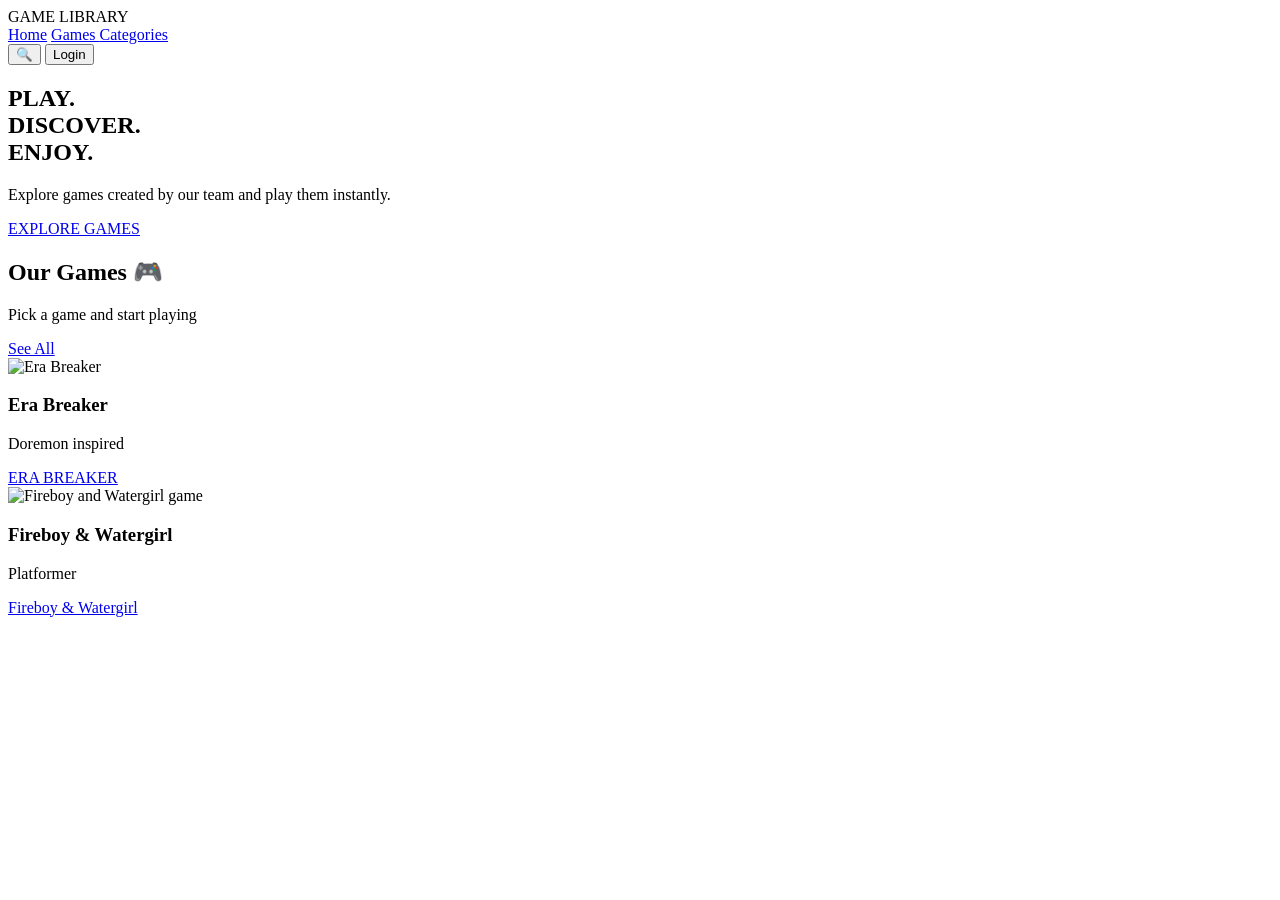
==== index.html @ cd4ac3ba "made basic html layout of the library" ====
<!DOCTYPE html>
<html lang="en">
    <head>
        <title>GAME LIBRARY</title>
        <meta charset="utf-8">
         <meta name="viewport" content="width=device-width, initial-scale=1.0">
        <link rel="stylesheet" href="style.css">
    </head>
    <body>
       <!--navigation bar--> 
       <header class="navbar">
        <div class="logo">
            GAME LIBRARY
        </div>
        <nav> 
            <a href="#home">Home</a>

            <a href="#games">
                Games
            </a>
            <a href="categories">
                Categories
            </a>
        </nav>
        <div class="nav-right">
            <button class="search-button">
                🔍
            </button>
            <button class="login-button">
                Login
            </button>
        </div>

       </header>

       <!--main content-->
       <main>
         <!--hero section-->
         <section class="hero" id="home">
            <div class="hero-text">
                <h1>
                    PLAY.
                    <br>
                    DISCOVER.
                    <br>
                    ENJOY.
                </h1>
                <P>
                    Explore games created by our team and play them instantly.
                </P>
                <a href="#games" class="hero-button">
                    EXPLORE GAMES
                </a>

            </div>
         </section>

         <!--game library-->
         <section class="games-section" id="games">
            <div class="section-heading">
                <div>
                    <h2>
                        Our Games 🎮
                    </h2>
                    <p>
                        Pick a game and start playing
                    </p>
                </div>
                <a href="#">
                    See All
                </a>
            </div>

            <!--game icons-->
            <div class="game-grid">
                <!--era breaker-->
                <article class="game-card">
                    <div class="game-image">
                        <img 
                        src=".png"
                        alt="Era Breaker">
                    </div>

                    <div class="game-info">
                        <h3> Era Breaker </h3>
                        <p>
                    Doremon inspired 
                        </p>
                        <a href="https://rameesha-maker.github.io/ERA-BREAKER/" 
                        target="_blank"  
                        class="play-button"
                        >
                         ERA BREAKER
                        </a>

                    </div>

                </article>

                 <!-- FIREBOY AND WATERGIRL-->
                   <article class="game-card"> 
                    <div class="game-image"> 
                        <img src="images/fireboy-watergirl.png" alt="Fireboy and Watergirl game" > 
                    </div> 
                    <div class="game-info"> 
                        <h3> Fireboy & Watergirl</h3>
                         <p> Platformer
                             </p>
                              <a href="https://daniyathecoder.github.io/fireboy-and-watergirl/" 
                              target="_blank"
                               class="play-button">
Fireboy & Watergirl
                              </a>
                             </a>
            </div>
         </section>
       </main>
<script src="script.js"></script>
    </body>
</html>
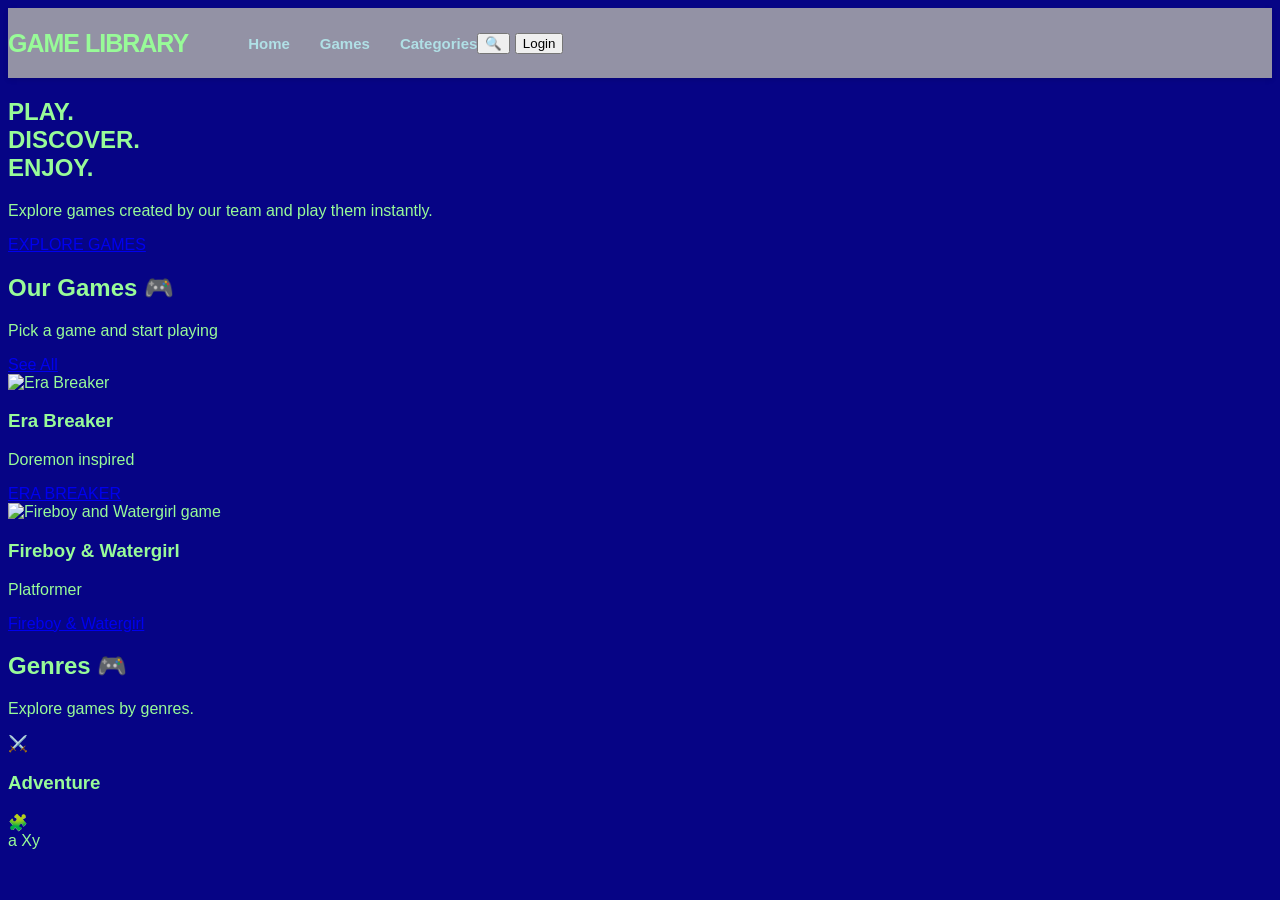
==== commit 668aaf79: "added genre based sections and started styling with css" ====
--- a/index.html
+++ b/index.html
@@ -111,9 +111,46 @@
                                class="play-button">
 Fireboy & Watergirl
                               </a>
-                             </a>
+
+                            
+            </div>
+                   </article>
             </div>
          </section>
+
+         <!--categories-->
+        <section class="categories-section" id="categories">
+            <div class="section-heading">
+                <div>
+                    <h2>
+                        Genres 🎮
+                    </h2>
+                    <p>
+                        Explore games by genres.
+                    </p>
+                </div>
+            </div>
+
+            <div class="categories">
+                <div class="category-card">
+                    <span> 
+                       ⚔️   
+                    </span>
+                    <h3> 
+                        Adventure
+                    </h3>
+                </div>
+                <div class="category-card">
+                    <span>
+                        🧩
+                    </span>
+            </div>
+             a Xy
+                
+                </article>
+
+            </div>
+
        </main>
 <script src="script.js"></script>
     </body>
--- a/style.css
+++ b/style.css
@@ -0,0 +1,50 @@
+sorry forgot .logo {
+    margin: 0;
+    padding: 0;
+    box-sizing: border-box;
+}
+html {
+    scroll-behavior: smooth;
+
+}
+body {
+    font-family:Arial, Helvetica, sans-serif;
+    background-color: #060485;
+    color:palegreen; 
+}
+.navbar {
+    height: 70px;
+    background-color:#9392a5;
+    display: flex;
+    align-items: center;            
+    padding: 0p   , 50 px;
+position: sticky;
+top:0;
+z-index: 1000;
+box-shadow: 0 2px 5px rgba(0, 0, 0, 0.1);
+}               
+/*logo*/  
+.logo {
+    font-size: 25px;
+    font-weight: 800;
+    letter-spacing: -1px;
+    margin-right: 60px;
+}                      
+
+/*nav links*/
+nav {
+    display : flex;
+    gap: 30px;
+}
+nav a { text-decoration: none;
+    color:blanchedalmond;
+font-size: 15px;
+font-weight: 600;
+transition: 0.2s;
+}
+nav a {
+    color: powderblue;
+}
+
+
+
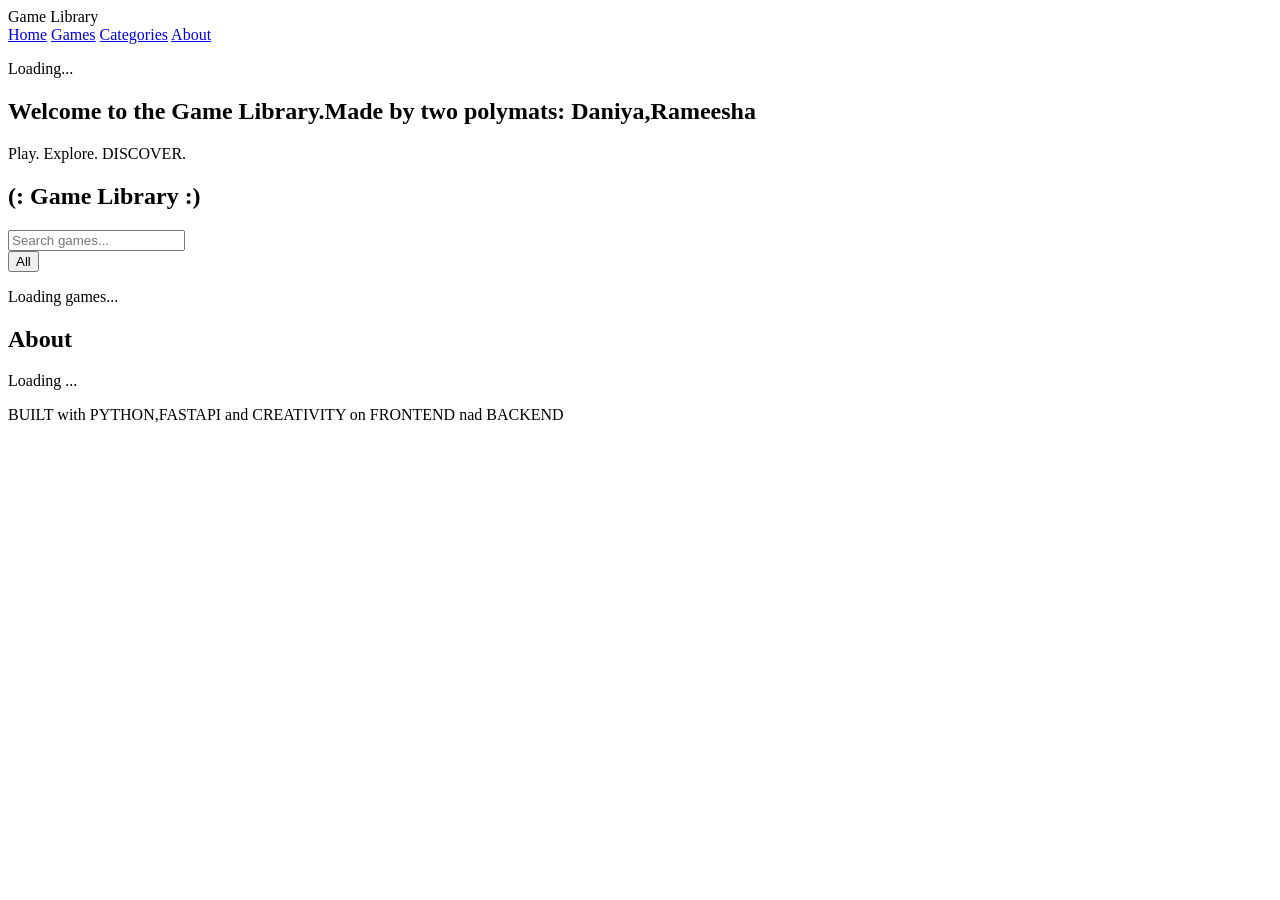
==== commit 1822b085: "beautifying the interface" ====
--- a/index.html
+++ b/index.html
@@ -1,157 +1,92 @@
-<!DOCTYPE html>
-<html lang="en">
-    <head>
-        <title>GAME LIBRARY</title>
-        <meta charset="utf-8">
-         <meta name="viewport" content="width=device-width, initial-scale=1.0">
-        <link rel="stylesheet" href="style.css">
-    </head>
-    <body>
-       <!--navigation bar--> 
-       <header class="navbar">
-        <div class="logo">
-            GAME LIBRARY
-        </div>
-        <nav> 
-            <a href="#home">Home</a>
-
-            <a href="#games">
-                Games
-            </a>
-            <a href="categories">
-                Categories
-            </a>
-        </nav>
-        <div class="nav-right">
-            <button class="search-button">
-                🔍
-            </button>
-            <button class="login-button">
-                Login
-            </button>
-        </div>
-
-       </header>
-
-       <!--main content-->
-       <main>
-         <!--hero section-->
-         <section class="hero" id="home">
-            <div class="hero-text">
-                <h1>
-                    PLAY.
-                    <br>
-                    DISCOVER.
-                    <br>
-                    ENJOY.
-                </h1>
-                <P>
-                    Explore games created by our team and play them instantly.
-                </P>
-                <a href="#games" class="hero-button">
-                    EXPLORE GAMES
-                </a>
-
-            </div>
-         </section>
-
-         <!--game library-->
-         <section class="games-section" id="games">
-            <div class="section-heading">
-                <div>
-                    <h2>
-                        Our Games 🎮
-                    </h2>
-                    <p>
-                        Pick a game and start playing
-                    </p>
-                </div>
-                <a href="#">
-                    See All
-                </a>
-            </div>
-
-            <!--game icons-->
-            <div class="game-grid">
-                <!--era breaker-->
-                <article class="game-card">
-                    <div class="game-image">
-                        <img 
-                        src=".png"
-                        alt="Era Breaker">
-                    </div>
-
-                    <div class="game-info">
-                        <h3> Era Breaker </h3>
-                        <p>
-                    Doremon inspired 
-                        </p>
-                        <a href="https://rameesha-maker.github.io/ERA-BREAKER/" 
-                        target="_blank"  
-                        class="play-button"
-                        >
-                         ERA BREAKER
-                        </a>
-
-                    </div>
-
-                </article>
-
-                 <!-- FIREBOY AND WATERGIRL-->
-                   <article class="game-card"> 
-                    <div class="game-image"> 
-                        <img src="images/fireboy-watergirl.png" alt="Fireboy and Watergirl game" > 
-                    </div> 
-                    <div class="game-info"> 
-                        <h3> Fireboy & Watergirl</h3>
-                         <p> Platformer
-                             </p>
-                              <a href="https://daniyathecoder.github.io/fireboy-and-watergirl/" 
-                              target="_blank"
-                               class="play-button">
-Fireboy & Watergirl
-                              </a>
-
-                            
-            </div>
-                   </article>
-            </div>
-         </section>
-
-         <!--categories-->
-        <section class="categories-section" id="categories">
-            <div class="section-heading">
-                <div>
-                    <h2>
-                        Genres 🎮
-                    </h2>
-                    <p>
-                        Explore games by genres.
-                    </p>
-                </div>
-            </div>
-
-            <div class="categories">
-                <div class="category-card">
-                    <span> 
-                       ⚔️   
-                    </span>
-                    <h3> 
-                        Adventure
-                    </h3>
-                </div>
-                <div class="category-card">
-                    <span>
-                        🧩
-                    </span>
-            </div>
-             a Xy
-                
-                </article>
-
-            </div>
-
-       </main>
-<script src="script.js"></script>
-    </body>
+<!DOCTYPE html>
+<html lang=" en">
+<head>
+    <meta charset="UTF-8">
+    <meta 
+       name="viewport"
+       content = "width=device-width,initial-scale = 1.0">
+    <title>Game Library</title>
+    <link
+       rel="stylesheet"
+       href="/assets/style.css">
+        
+</head>
+
+<body>
+    <header class="navbar">
+        <div class=""logo">
+           Game Library
+        </div>
+        <nav>
+            <a href="/">Home</a>
+            <a href="#games">Games</a>
+            <a href = "#categories">Categories</a>
+            <a href = "#about">About</a>
+        </nav>
+    </header>
+
+    <section class="hero">
+        <div class="hero-content">
+            <p id="announcement">
+               Loading...
+            </p>
+            <h1 id="hero-title">
+               Welcome to the Game Library.Made by two polymats: Daniya,Rameesha
+            </h1>
+            <p id="hero-subtitle">
+                Play. Explore. DISCOVER.
+            </p>
+            <a 
+               href="#games"
+               class="primary-button">
+            </a>
+        </div>
+    </section>
+
+    <section class="library" id = "games">
+       <div class="section-heading">
+          <h2> (: Game Library :)
+
+          </h2>
+          <input
+             id="search"
+             type="text"
+             placeholder="Search games...">
+    
+      </div>  
+      <div
+         class="categories"
+         id="categories">
+         <button
+            onclick="loadGames()">
+            All
+        </button>
+        
+        </div>
+    <div 
+       id="game-grid"
+       class="game-grid"
+       >
+       <p>Loading games...</p>
+    </div>
+    </section>
+
+    <section
+       id="about"
+       class="about">
+       <h2>About</h2>
+       <p id=""about-text">
+          Loading ...
+        </p>
+    
+    </section>
+
+    <footer>
+        <p>
+            BUILT with PYTHON,FASTAPI and CREATIVITY on FRONTEND nad BACKEND
+        
+        </p>
+    </footer>
+    <script src="/assets/main.js"></script>
+</body>
 </html>
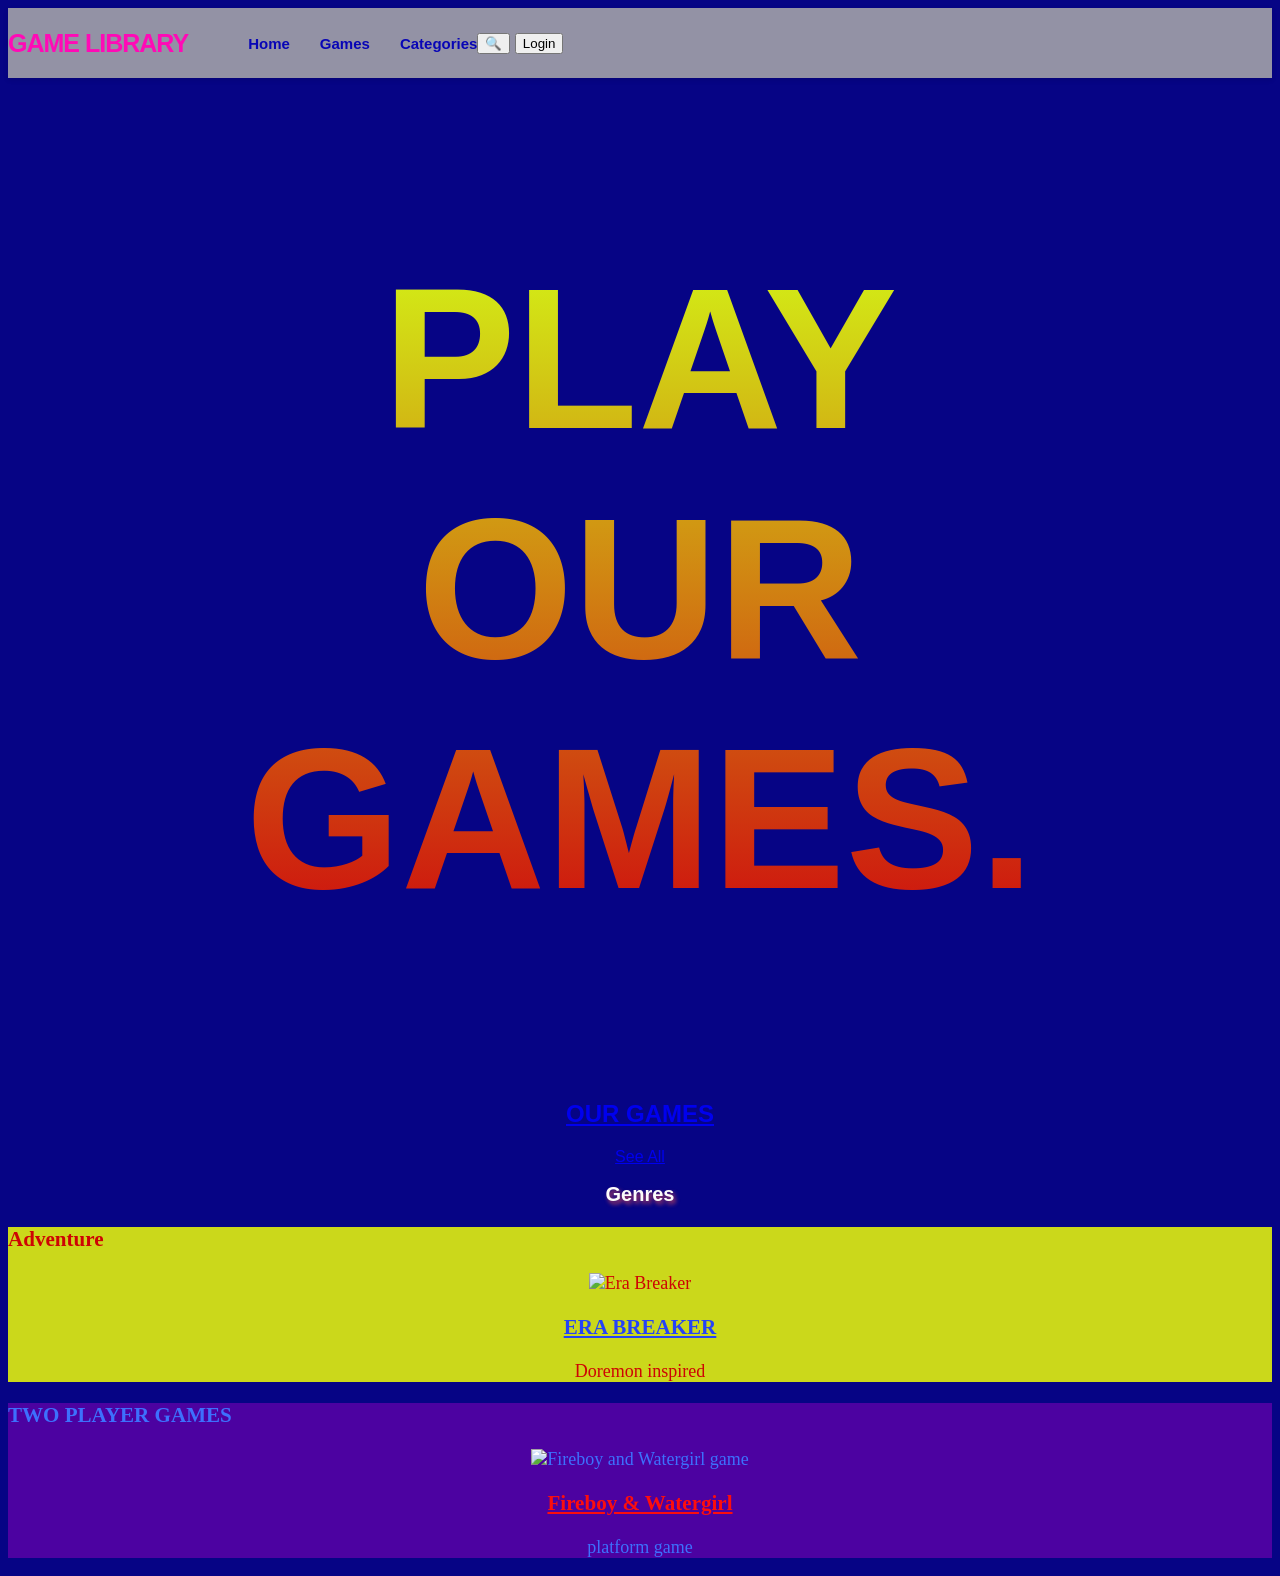
==== commit 2e54a8e5: "almost done w css starting js now i made diff sections for diff genres" ====
--- a/index.html
+++ b/index.html
@@ -1,92 +1,141 @@
-<!DOCTYPE html>
-<html lang=" en">
-<head>
-    <meta charset="UTF-8">
-    <meta 
-       name="viewport"
-       content = "width=device-width,initial-scale = 1.0">
-    <title>Game Library</title>
-    <link
-       rel="stylesheet"
-       href="/assets/style.css">
-        
-</head>
-
-<body>
-    <header class="navbar">
-        <div class=""logo">
-           Game Library
-        </div>
-        <nav>
-            <a href="/">Home</a>
-            <a href="#games">Games</a>
-            <a href = "#categories">Categories</a>
-            <a href = "#about">About</a>
-        </nav>
-    </header>
-
-    <section class="hero">
-        <div class="hero-content">
-            <p id="announcement">
-               Loading...
-            </p>
-            <h1 id="hero-title">
-               Welcome to the Game Library.Made by two polymats: Daniya,Rameesha
-            </h1>
-            <p id="hero-subtitle">
-                Play. Explore. DISCOVER.
-            </p>
-            <a 
-               href="#games"
-               class="primary-button">
-            </a>
-        </div>
-    </section>
-
-    <section class="library" id = "games">
-       <div class="section-heading">
-          <h2> (: Game Library :)
-
-          </h2>
-          <input
-             id="search"
-             type="text"
-             placeholder="Search games...">
-    
-      </div>  
-      <div
-         class="categories"
-         id="categories">
-         <button
-            onclick="loadGames()">
-            All
-        </button>
-        
-        </div>
-    <div 
-       id="game-grid"
-       class="game-grid"
-       >
-       <p>Loading games...</p>
-    </div>
-    </section>
-
-    <section
-       id="about"
-       class="about">
-       <h2>About</h2>
-       <p id=""about-text">
-          Loading ...
-        </p>
-    
-    </section>
-
-    <footer>
-        <p>
-            BUILT with PYTHON,FASTAPI and CREATIVITY on FRONTEND nad BACKEND
-        
-        </p>
-    </footer>
-    <script src="/assets/main.js"></script>
-</body>
+<!DOCTYPE html>
+<html lang="en">
+    <head>
+        <title>GAME LIBRARY</title>
+        <meta charset="utf-8">
+         <meta name="viewport" content="width=device-width, initial-scale=1.0">
+        <link rel="stylesheet" href="style.css">
+    </head>
+    <body>
+       <!--navigation bar--> 
+       <header class="navbar">
+        <div class="logo">
+            GAME LIBRARY
+        </div>
+        <nav> 
+            <a href="#home">Home</a>
+
+            <a href="#games">
+                Games
+            </a>
+            <a href="categories">
+                Categories
+            </a>
+        </nav>
+        <div class="nav-right">
+            <button class="search-button">
+                🔍
+            </button>
+            <button class="login-button">
+                Login
+            </button>
+        </div>
+
+       </header>
+
+       <!--main content-->
+       <main>
+         <!--hero section-->
+         <section class="hero" id="home">
+            <div class="hero-text">
+                <h1 class="hero-h1">
+                    PLAY
+                    <br>
+                    OUR
+                    <br>
+                    GAMES.
+                </h1>
+
+                <a href="#games" class="hero-button">
+                    <h2>
+                        OUR GAMES
+                    </h2>
+                </a>
+
+            </div>
+         </section>
+
+         <!--game library-->
+         <section class="games-section" id="games">
+            <div class="section-heading">
+    
+                <a href="#">
+                    See All
+                </a>
+            </div>
+
+            
+         
+
+         <!--categories-->
+        <section class="categories-section" id="categories">
+            <div class="section-heading">
+                <div>
+                    <h2 id="genre-h2">
+                        Genres 
+                    </h2>
+                    
+                </div>
+            </div>
+
+            <div class="categories">
+                 <div class="game-grid">
+                <div class="category-genre" id="adventure">
+
+                               <h3> 
+                        Adventure
+                    </h3>
+                    <!--era breaker-->
+                <article class="game-card">
+                    <div class="game-image">
+                        <img 
+                        src=".png"
+                        alt="Era Breaker">
+                    </div>
+
+                    <div class="game-info">
+                
+                        <a href="https://rameesha-maker.github.io/ERA-BREAKER/" 
+                        target="_blank"  
+                        class="play-erabreaker" 
+                        > <h3>
+                         ERA BREAKER
+                    </h3>
+                        </a>
+                         <p>
+                    Doremon inspired 
+                        </p>
+                </div>
+            </div>
+                </article>
+                <div class="category-genre" id="players2">
+                    
+                    <h3>TWO PLAYER GAMES</h3>
+                         <!-- FIREBOY AND WATERGIRL-->
+                   <article class="game-card"> 
+                    <div class="game-image"> 
+                        <img src="images/fireboy-watergirl.png" alt="Fireboy and Watergirl game" > 
+                    </div> 
+                    <div class="game-info"> 
+                        
+                              <a href="https://daniyathecoder.github.io/fireboy-and-watergirl/" 
+                              target="_blank"
+                               class="play-fireboy">
+                               <h3>
+Fireboy & Watergirl
+                               </h3>  </a>
+                               <P>
+                                platform game
+                               </P>
+
+                            
+            </div>
+        </div>
+        </article>
+
+            
+
+       </main>
+<script src="script.js"></script>
+    </body>
 </html>
--- a/style.css
+++ b/style.css
@@ -0,0 +1,90 @@
+sorry forgot .logo {
+    margin: 0;
+    padding: 0;
+    box-sizing: border-box;
+}
+html {
+    scroll-behavior: smooth;
+
+}
+body {
+    font-family:Arial, Helvetica, sans-serif;
+    background-color: #060485;
+    color:rgb(255, 10, 182); 
+    text-align: center;
+}
+.navbar {
+    height: 70px;
+    background-color:#9392a5;
+    display: flex;
+    align-items: center;            
+    padding: 0p   , 50 px;
+position: sticky;
+
+top:0;
+z-index: 1000;
+box-shadow: 0 2px 5px rgba(0, 0, 0, 0.1);
+}               
+/*logo*/  
+.logo {
+    font-size: 25px;
+    font-weight: 800;
+    letter-spacing: -1px;
+ 
+    margin-right: 60px;
+}                      
+
+/*nav links*/
+nav {
+    display : flex;
+    gap: 30px;
+}
+nav a { text-decoration: none;
+    color:blanchedalmond;
+font-size: 15px;
+font-weight: 600;
+transition: 0.2s;
+}
+nav a {
+    color: rgb(8, 5, 182);
+}
+.hero-h1 {
+    font-size: 200px;
+    text-align: center;
+    background: linear-gradient(to bottom, #d3f516, #ce0e0e);
+    -webkit-background-clip: text;
+    -webkit-text-fill-color: transparent;
+    font-weight: bold;
+}
+#genre-h2 {
+    font-size: 20px;
+    text-align: center;
+
+    -webkit-text-fill-color: rgb(252, 251, 251);
+    font-weight: bold; 
+    text-shadow: 2px 3px 4px rgba(240, 82, 82, 0.8);
+}
+#adventure {
+    background: rgba(234, 250, 11, 0.863);
+    -webkit-text-fill-color: rgb(206, 4, 4);
+}
+.game-card {
+    text-align: center;
+}
+.play-erabreaker {
+    -webkit-text-fill-color:rgb(36, 67, 247);
+    font-size: bold;
+}
+.categories {
+    text-align: left;
+    font-family: Cambria, Cochin, Georgia, Times, 'Times New Roman', serif;
+    font-size: large;
+}
+#players2 {
+background:  #4c02a1;
+-webkit-text-fill-color:#3d70fd;
+}
+.play-fireboy {
+    -webkit-text-fill-color: #fc0e0e;
+    font-size: bold;
+}
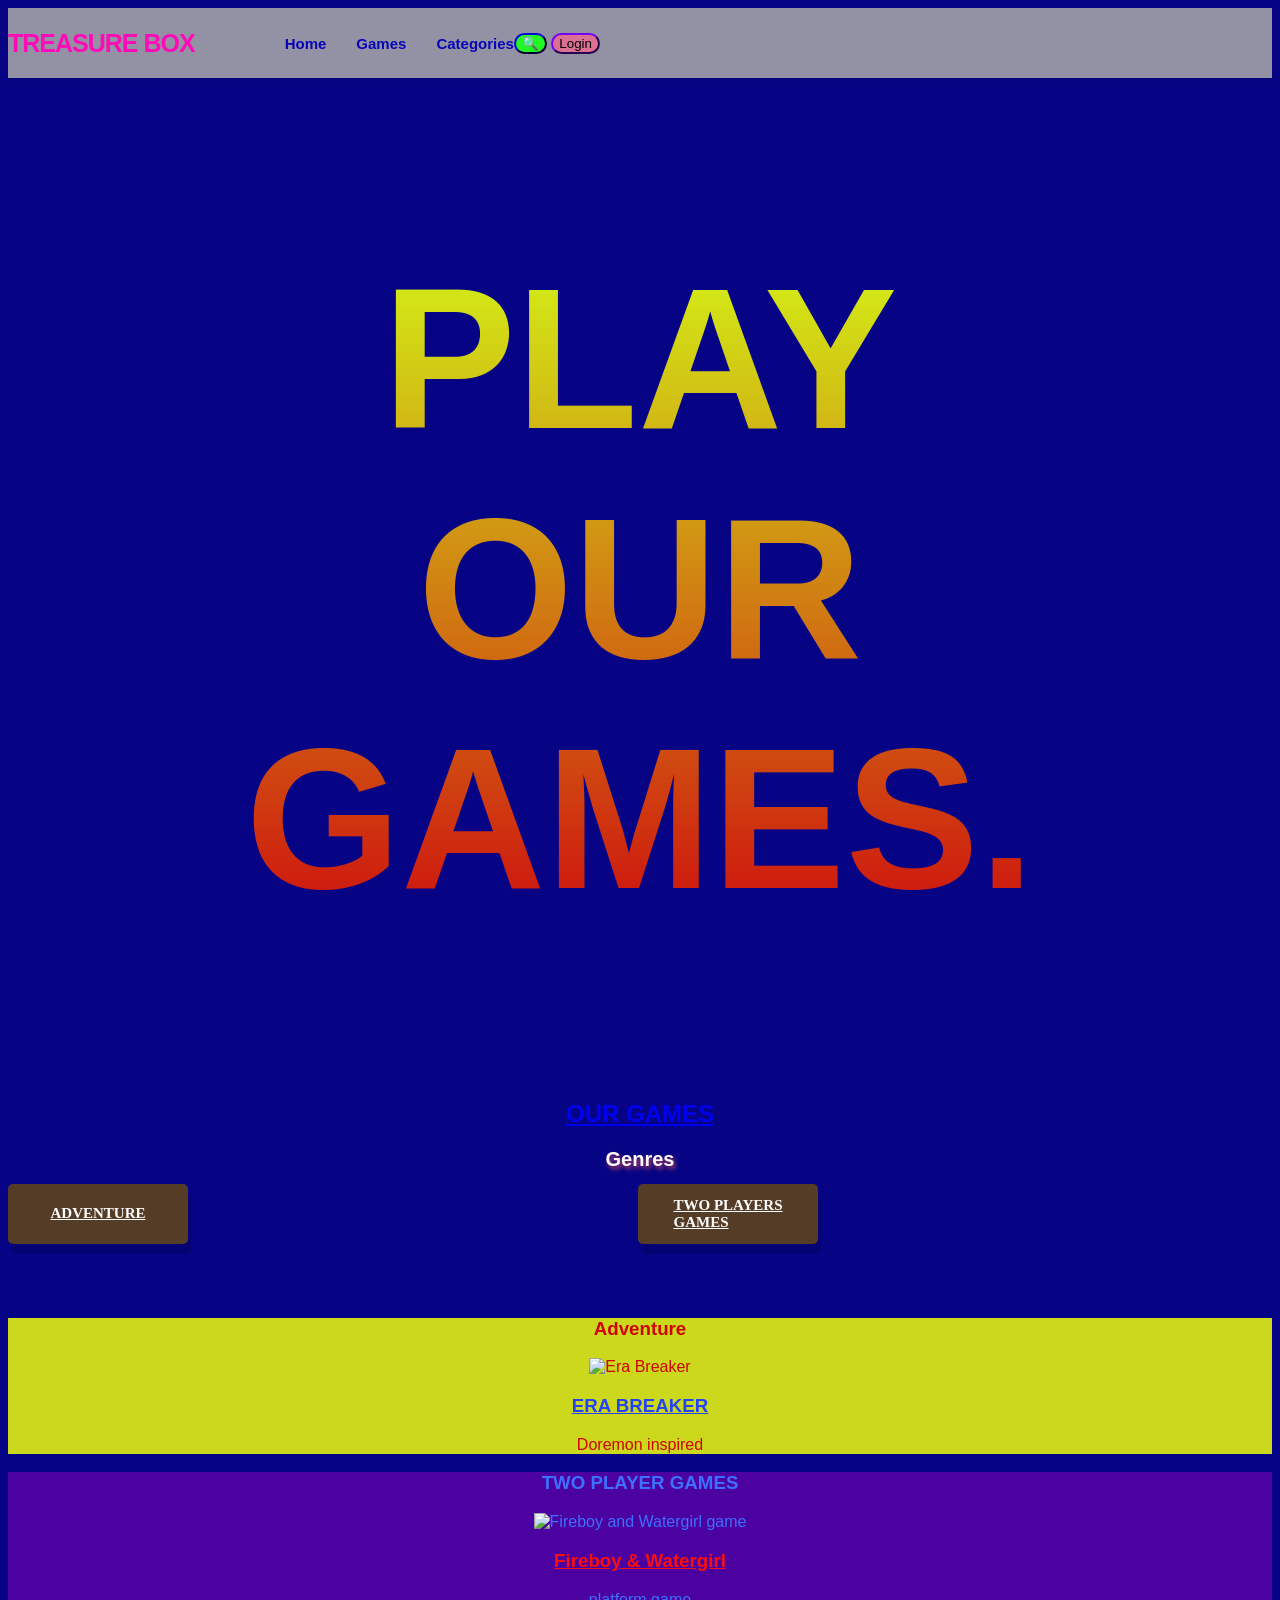
==== commit bfe9e479: "edited more css did js so that the search bar can work tho there r some bugs and also edited html" ====
--- a/index.html
+++ b/index.html
@@ -10,17 +10,19 @@
        <!--navigation bar--> 
        <header class="navbar">
         <div class="logo">
-            GAME LIBRARY
+            TREASURE BOX
         </div>
         <nav> 
+            <a href="#"></a>
             <a href="#home">Home</a>
 
             <a href="#games">
                 Games
             </a>
-            <a href="categories">
+            <a href="#categories">
                 Categories
             </a>
+
         </nav>
         <div class="nav-right">
             <button class="search-button">
@@ -57,18 +59,13 @@
 
          <!--game library-->
          <section class="games-section" id="games">
-            <div class="section-heading">
-    
-                <a href="#">
-                    See All
-                </a>
-            </div>
-
             
-         
 
          <!--categories-->
         <section class="categories-section" id="categories">
+
+
+
             <div class="section-heading">
                 <div>
                     <h2 id="genre-h2">
@@ -78,9 +75,20 @@
                 </div>
             </div>
 
-            <div class="categories">
+             <div class="categories">
+<a href="#adventure" class="category-genre">
+    ADVENTURE
+</a>
+
+<a href="#players2" class="category-genre">
+    TWO PLAYERS <br> GAMES
+</a>
+            </div>
+
+
+            <div class="c.ategories">
                  <div class="game-grid">
-                <div class="category-genre" id="adventure">
+                <div class="category.genre" id="adventure">
 
                                <h3> 
                         Adventure
@@ -89,7 +97,7 @@
                 <article class="game-card">
                     <div class="game-image">
                         <img 
-                        src=".png"
+                        src="images/era-breaker.jpg"
                         alt="Era Breaker">
                     </div>
 
@@ -108,7 +116,7 @@
                 </div>
             </div>
                 </article>
-                <div class="category-genre" id="players2">
+                <div class="category.genre" id="players2">
                     
                     <h3>TWO PLAYER GAMES</h3>
                          <!-- FIREBOY AND WATERGIRL-->
--- a/style.css
+++ b/style.css
@@ -87,4 +87,46 @@
 .play-fireboy {
     -webkit-text-fill-color: #fc0e0e;
     font-size: bold;
-}+}
+.search-button {
+ border-radius: 40px;
+border-color: #060485;
+background-color: #22f822;
+}
+.login-button {
+    border-radius: 60px;
+    border-color: #4c02a1;
+    background-color: palevioletred;
+}
+
+/*genre boxes*/
+.categories{
+    display: flex;
+    gap: 450px;
+    margin-bottom: 70px;
+}
+.category.genre {
+    display: flex;
+    gap: 15px;
+    align-items: left;
+    text-align: left;
+}
+.category-genre {
+    display: flex;
+
+    align-items: center;
+    justify-content: center;
+    width: 180px;
+    height: 60px;
+    background-color: antiquewhite;
+    border-radius: 5px;
+    color: white;
+    font-size: 15px;
+    font-weight: bold;
+    box-shadow:
+    3px 10px rgba(0, 0, 0, 0.13);
+    transition: 0.2s;
+    transform: translateY(-4px);
+    background-color: #553c26;
+}
+
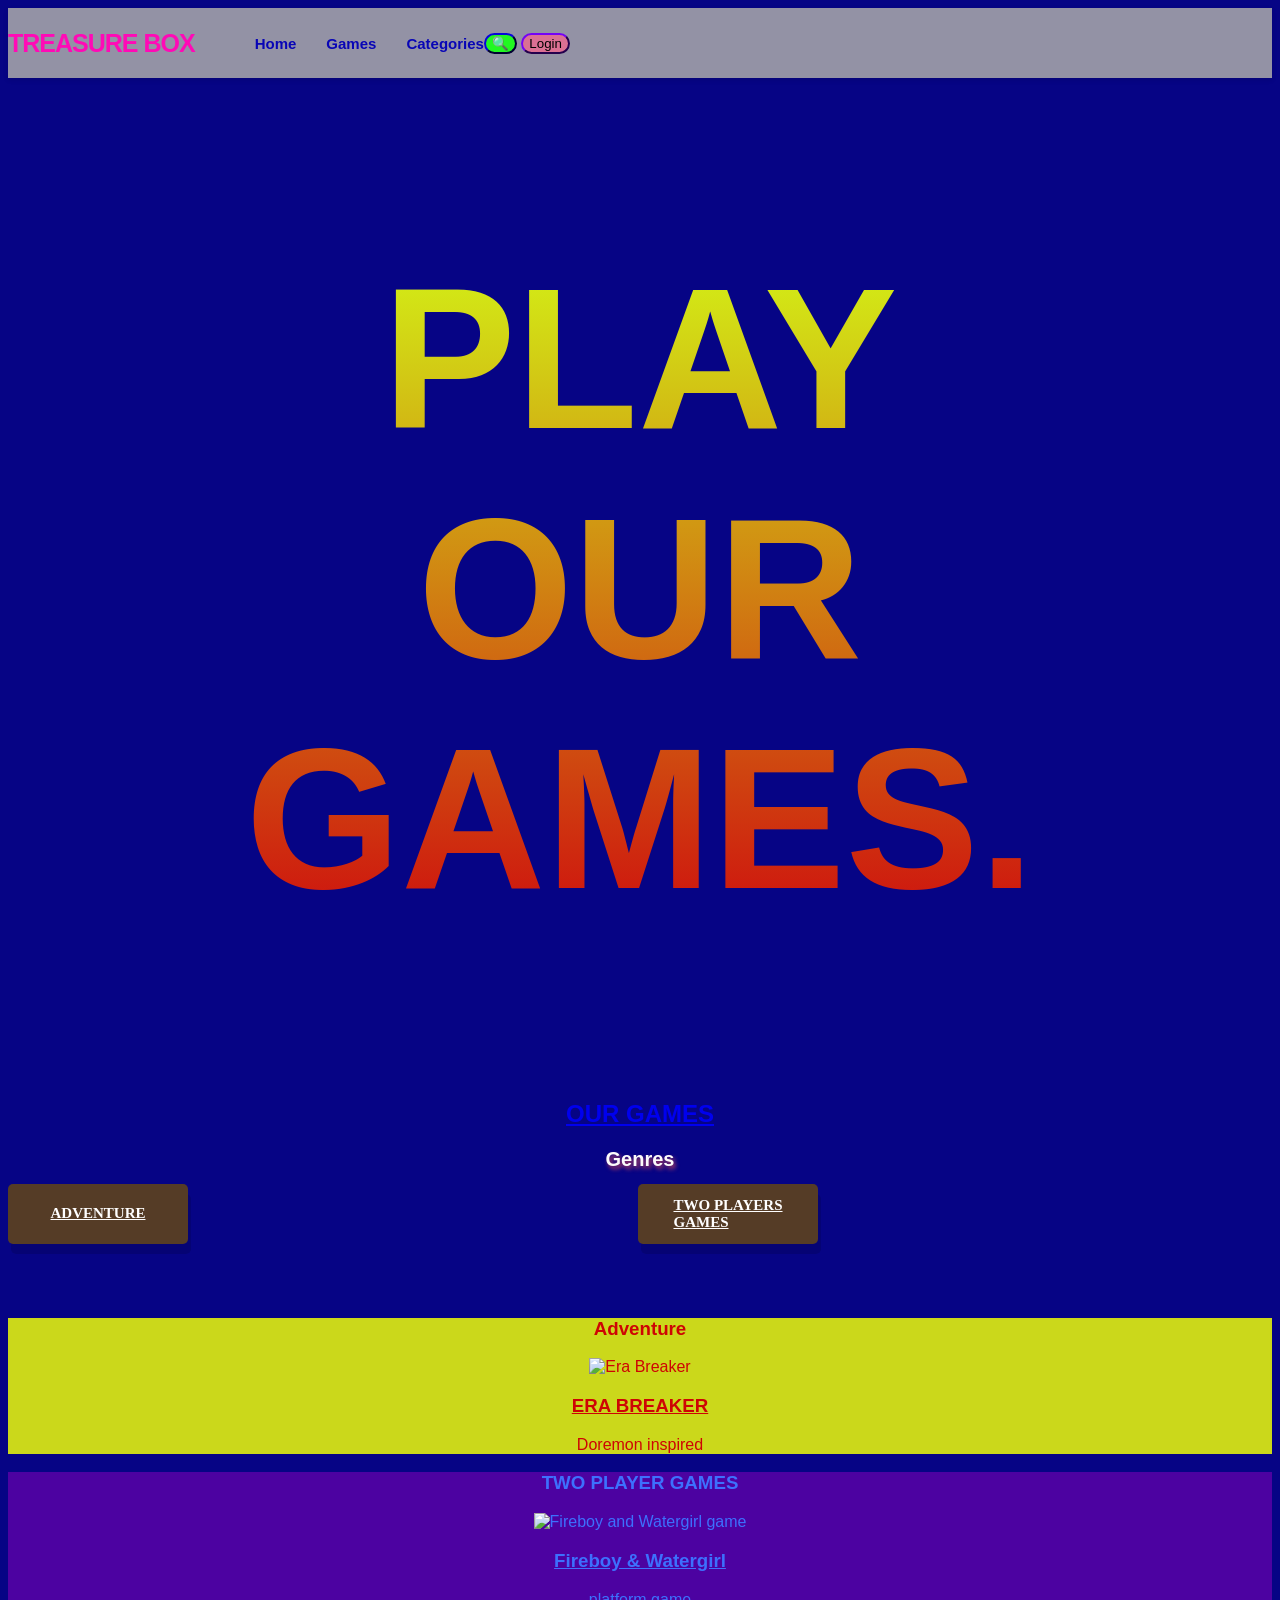
==== commit 6d503006: "added treasure box that will pop up at start its still not done yet tho" ====
--- a/index.html
+++ b/index.html
@@ -13,7 +13,7 @@
             TREASURE BOX
         </div>
         <nav> 
-            <a href="#"></a>
+    
             <a href="#home">Home</a>
 
             <a href="#games">
@@ -103,9 +103,9 @@
 
                     <div class="game-info">
                 
-                        <a href="https://rameesha-maker.github.io/ERA-BREAKER/" 
-                        target="_blank"  
-                        class="play-erabreaker" 
+                        <a href="#" 
+                        class="https://rameesha-maker.github.io/ERA-BREAKER/"
+                        data-game="era"
                         > <h3>
                          ERA BREAKER
                     </h3>
@@ -126,9 +126,9 @@
                     </div> 
                     <div class="game-info"> 
                         
-                              <a href="https://daniyathecoder.github.io/fireboy-and-watergirl/" 
-                              target="_blank"
-                               class="play-fireboy">
+                              <a href="#"
+                              class="https://daniyathecoder.github.io/fireboy-and-watergirl/" 
+                              data-game="fireboy">
                                <h3>
 Fireboy & Watergirl
                                </h3>  </a>
@@ -145,5 +145,43 @@
 
        </main>
 <script src="script.js"></script>
+<!--treasure chest popup-->
+<div   class="treasure-overlay" id="treasureOverlay">
+    <div class="treasure-popup">
+        <!--close buttttton-->
+        <button class="treasure-close" id="treasureChest">✘</button>
+
+        <!--chest-->
+        <div class="treasure-chest" id="treasureChest">
+
+            <!--lid-->
+            <div class="chest-lid">
+                
+                <div class="chest-lock">
+                   🔒 
+                </div>
+            </div>
+            <!--body-->
+            <div class="chest-body" >
+                <div class="chest-stripe"></div> </div>
+        </div>
+        <!--text-->
+        <div class="treasure-text">
+            <h2 id="treasureTItle">TREASURE FOUND!
+            </h2>
+
+            <p id="treasureMessage" >
+                Touch the lock to open it.
+            </p>
+        </div>
+        <!--play button-->
+        <a id="treasurePlay"
+        class="treasure-play"
+        href="#"
+        target="_blank">
+    PLAY GAME
+</a>
+    </div>
+</div>   
     </body>
 </html>
--- a/style.css
+++ b/style.css
@@ -129,4 +129,166 @@
     transform: translateY(-4px);
     background-color: #553c26;
 }
-
+/*treasure chest popup*/
+
+.treasure-overlay {
+    position: fixed; 
+    inset: 0;
+    background: #111111;
+    backdrop-filter: blur(5px);
+    display: none;
+    align-items: center;
+    justify-content: center;
+    z-index: 9999;
+}
+.treasure-popup {
+    position: relative;
+    width: 430px;
+    min-height: 420px;
+    background: white;
+    border-radius: 20px;
+    display: flex;
+    flex-direction: column;
+    align-items: center;
+    justify-content: center;
+    padding: 40px;
+    box-shadow: 25px 70px rgba(240, 82, 82, 0.8);
+    overflow: hidden;
+}
+/*close*/
+.treasure-close {
+    position: absolute;
+    top: 15px;
+    right: 18px;
+font-size: 28px;
+cursor: pointer;
+color:#000000;
+z-index: 5;
+}
+.treasure-close:hover {
+    color:black;
+    transform: scale(1.1);
+}
+/*chest*/
+.treasure-chest {
+    position: relative;
+    width: 190px;
+    height: 150px;
+    margin-top: 15px;
+    cursor: pointer;
+}
+.chest-body {
+    position: absolute;
+    bottom: 0;
+    left: 10px;
+    width: 170px;
+    height: 105px;
+    background: linear-gradient(
+        135deg,
+        #a85d28,
+        #713713
+    );
+    border-radius: 8px 8px 15px 15px;
+    border: 5px solid #4b250e;
+    box-shadow: inset  10px 15px rgb(255, 255, 255, 0.1) ;
+}
+
+.chest-stripe {
+    position: absolute;
+    left: 65px;
+    top: 0;
+    width: 35px;
+    height: 100%;
+    background: #e2ad38;
+    border-left: 3px solid #b17a19;
+    border-right: 3px solid #b17a19;
+}
+.chest-lid {
+    position: absolute; 
+    left: 5px;
+    top: 10px;
+    width: 180px;
+    height: 75px;
+    background: linear-gradient(
+        135deg,
+        #b86a31,
+        #713713
+    );
+
+    border:5px #4b250e;
+    border-radius: 90px, 90px, 10px, 10px;
+    z-index: 2;
+    transform-origin: buttom  center;
+    transition: transform 0.7s ease,
+    top 0.7s ease;
+}
+.chest-lid::after {
+content: "";
+position: absolute;
+top: 0;
+left: 65px;
+width: 35px;
+height: 100%;
+background: #e2ad38;
+border-left: 3px  solid #b17a19;
+border-right: 3px solid #b17a19;
+}
+.chest-lock {
+    position:absolute;
+    left:50%;
+    bottom: -20px;
+    transform: translateX(-50%);
+    width: 42px;
+    height: 42px;
+    border-radius: 8px;
+    background: #f0c94b;
+    border: 4px solid #8dc411;
+    display: flex;
+    align-items: center;
+    justify-content:(george);
+    font-size: 22px;
+    z-index: 5p;
+    transition: transform 0.2s ease;
+    box-shadow:  0.2s ease;
+
+}
+/*lock hover*/
+.chest-lock:hover {
+    transform: translateX(-50%)
+    scale(1.15);
+    box-shadow: 20px rgb(255, 204, 55, 0.9);
+}
+
+.treasure-chest.open .chest-lid {
+    transform: rotateX(-70deg);
+    top: -35px;                                                                                                                                                                                                                                                                                                                                                                                                                                                                                                                                                                                                                                                                                                                                                                                                                                                                                                                                                                                                                                                                                                                                                                                                                                                                                                                                                                                                                                                                                                                                                                                                                                                                                                                                                                                                                                                                                                                                                                                                                                                                                                                                                                                                                                                                                                                                                                                                                                                                                                                                                                                                                                                                                                                                                                                                                                                                                                                                                                                                                                                                                                                                                                                                                                                                                                                                                                                                                                                                                                                                                                                                                                                                                                                                                                                                                                                                                                                                                                                                                                                                                                                                                             
+}
+
+.treasure-chest.open .chest-lock {
+    opacity: 0;
+}
+.treasure-text {
+    text-align: center;
+    margin-top: 25px;
+}
+.treasure-text h2 {
+    margin: 0;
+    font-size: 22px;
+    letter-spacing: 1px;
+}
+.treasure-text p {
+    margin-top: 8px;
+    color: #776;
+    font-size: 14px;
+}
+.treasure-play {
+    display: none;
+    margin-top: 15px;
+    padding: 12px 25px;
+    background: #5b4bd8;
+    color: white;
+border-radius: 10px;
+font-weight: bold;
+transition: 0.2s;
+}
+
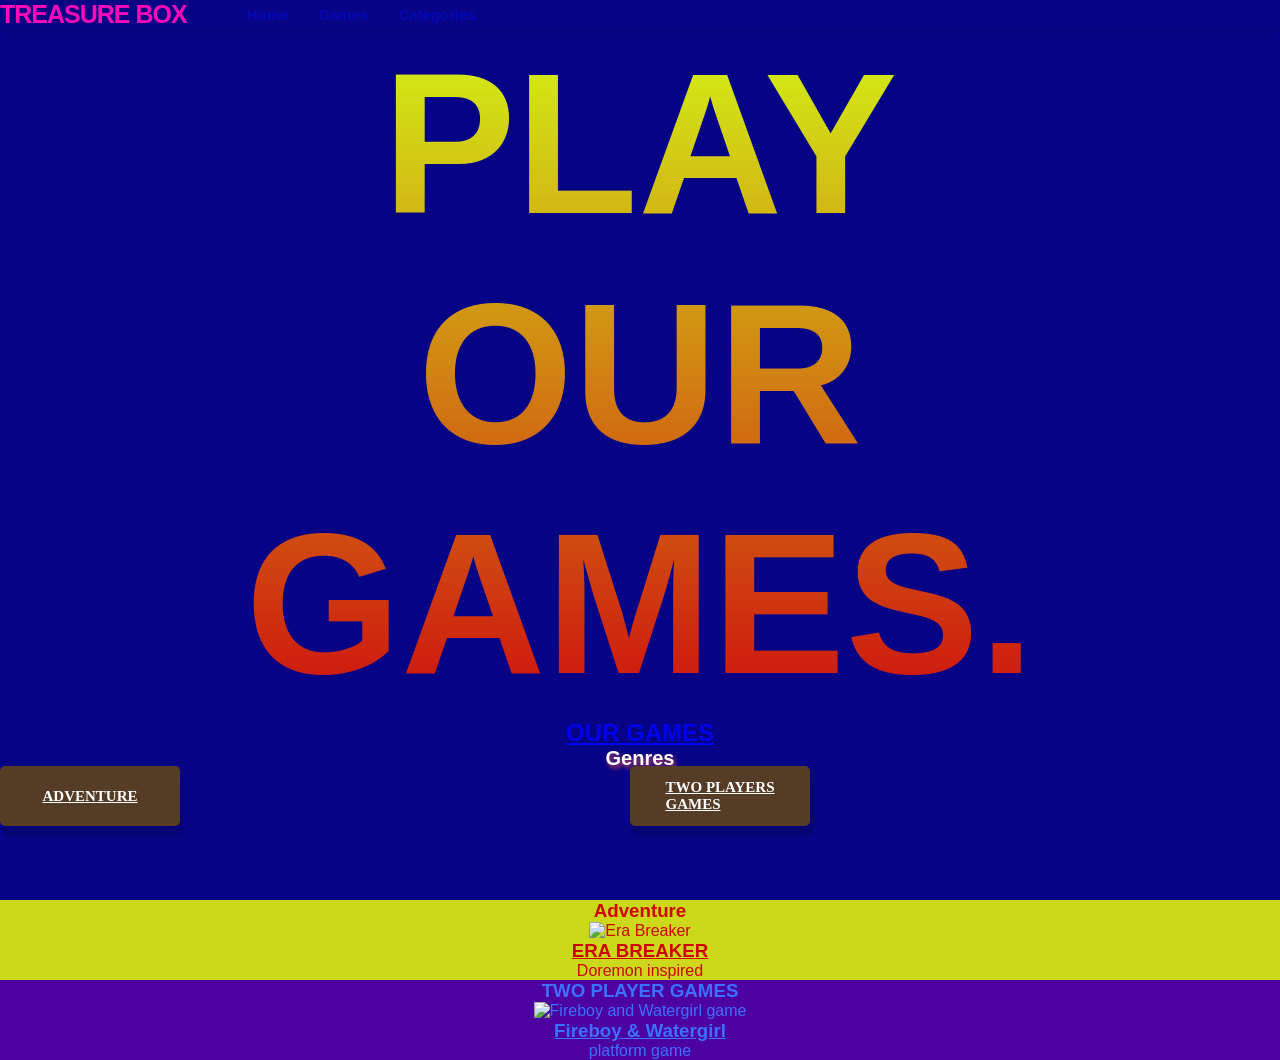
==== commit 1501bec2: "pulled and merged the backend and front end" ====
--- a/index.html
+++ b/index.html
@@ -24,16 +24,7 @@
             </a>
 
         </nav>
-        <div class="nav-right">
-            <button class="search-button">
-                🔍
-            </button>
-            <button class="login-button">
-                Login
-            </button>
-        </div>
-
-       </header>
+    </header>
 
        <!--main content-->
        <main>
--- a/style.css
+++ b/style.css
@@ -1,10 +1,7 @@
-sorry forgot .logo {
+*{
+    box-sizing: border-box;
     margin: 0;
     padding: 0;
-    box-sizing: border-box;
-}
-html {
-    scroll-behavior: smooth;
 
 }
 body {
@@ -13,9 +10,9 @@
     color:rgb(255, 10, 182); 
     text-align: center;
 }
+
+/* NAVBAR */
 .navbar {
-    height: 70px;
-    background-color:#9392a5;
     display: flex;
     align-items: center;            
     padding: 0p   , 50 px;
